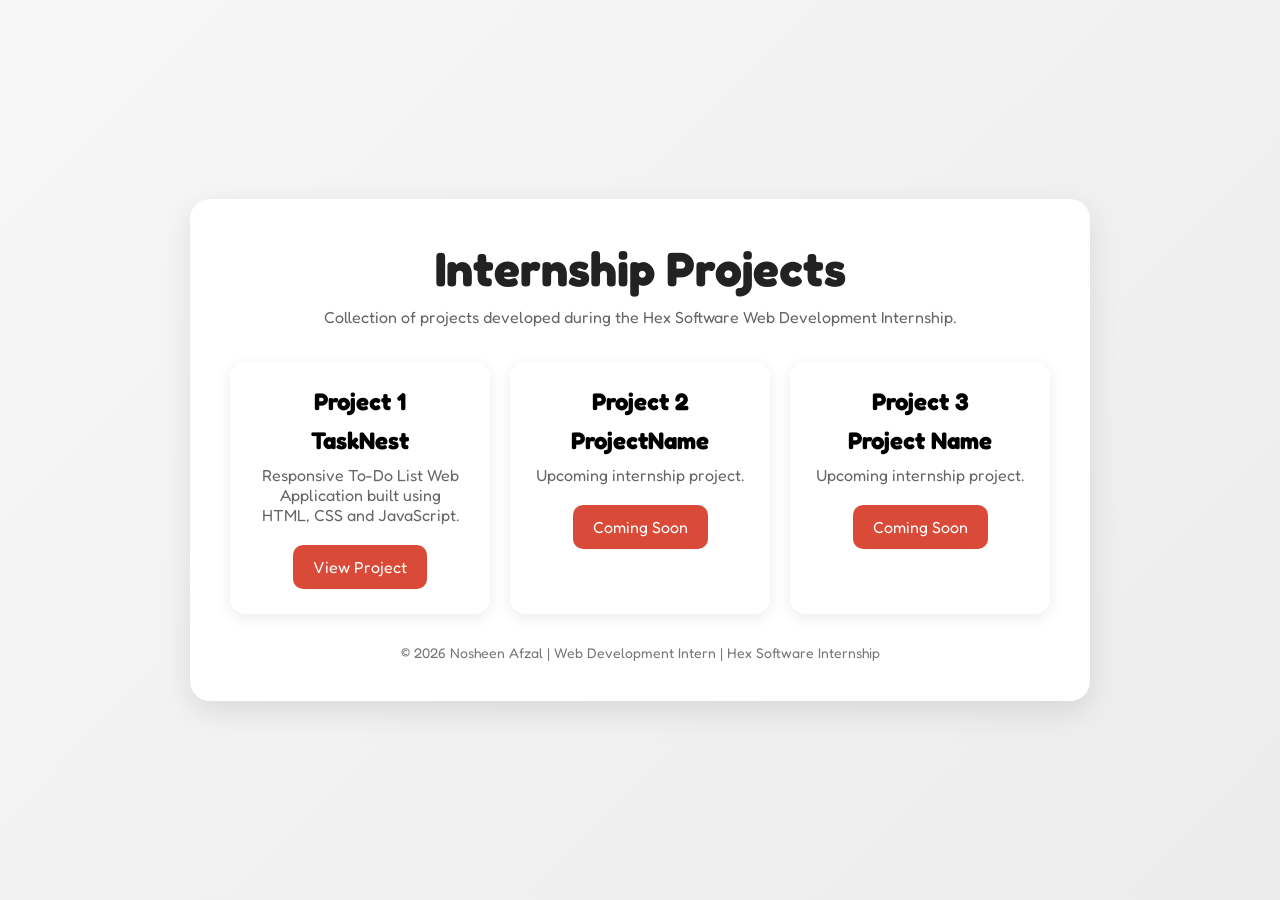
==== index.html @ 8a4b75d6 "Rename P-Hub.html to index.html" ====
<!DOCTYPE html>
<html lang="en">
<head>
<meta charset="UTF-8">
<meta name="viewport" content="width=device-width, initial-scale=1.0">

<title>Hex Software Internship Projects</title>

<link href="https://fonts.googleapis.com/css2?family=Fredoka:wght@400;500;600;700&display=swap" rel="stylesheet">

<style>

*{
    margin:0;
    padding:0;
    box-sizing:border-box;
    font-family:'Fredoka',sans-serif;
}

body{
    min-height:100vh;

    display:flex;
    justify-content:center;
    align-items:center;

    background:linear-gradient(135deg,#f7f7f7,#ececec);

    padding:20px;
}

.container{
    width:100%;
    max-width:900px;

    text-align:center;

    background:white;

    padding:40px;

    border-radius:20px;

    box-shadow:0 10px 30px rgba(0,0,0,0.1);
}

h1{
    font-size:3rem;
    margin-bottom:10px;
    color:#222;
}

p{
    color:#666;
    margin-bottom:35px;
}

.projects{
    display:grid;
    grid-template-columns:repeat(auto-fit,minmax(250px,1fr));
    gap:20px;
}

.project-card{
    background:#fff;

    border-radius:15px;

    padding:25px;

    box-shadow:0 4px 15px rgba(0,0,0,0.08);

    transition:0.3s;
}

.project-card:hover{
    transform:translateY(-5px);
}

.project-card h2{
    margin-bottom:10px;
    color:black;
}

.project-card p{
    margin-bottom:20px;
}

.btn{
    display:inline-block;

    text-decoration:none;

    background:#d94a38;
    color:white;

    padding:12px 20px;

    border-radius:10px;

    transition:0.3s;
}

.btn:hover{
    background:#28a745;
}

.footer{
    margin-top:30px;
    color:#777;
    font-size:14px;
}

</style>
</head>

<body>

<div class="container">

    <h1>Internship Projects</h1>

    <p>
        Collection of projects developed during the
        Hex Software Web Development Internship.
    </p>

    <div class="projects">

        <!-- PROJECT 1 -->

        <div class="project-card">

             <h2>Project 1</h2>
            <h2>TaskNest</h2>

            <p>
                Responsive To-Do List Web Application
                built using HTML, CSS and JavaScript.
            </p>

            <a href="TaskNest/" class="btn">
                View Project
            </a>

        </div>

        <!-- PROJECT 2 -->

        <div class="project-card">

            <h2>Project 2</h2>
            <h2>ProjectName</h2>

            <p>
                Upcoming internship project.
            </p>

            <a href="#" class="btn">
                Coming Soon
            </a>

        </div>

        <!-- PROJECT 3 -->

        <div class="project-card">

            <h2>Project 3</h2>
            <h2>Project Name</h2>

            <p>
                Upcoming internship project.
            </p>

            <a href="#" class="btn">
                Coming Soon
            </a>

        </div>

    </div>

    <div class="footer">
        © 2026 Nosheen Afzal | Web Development Intern | Hex Software Internship
    </div>

</div>

</body>
</html>
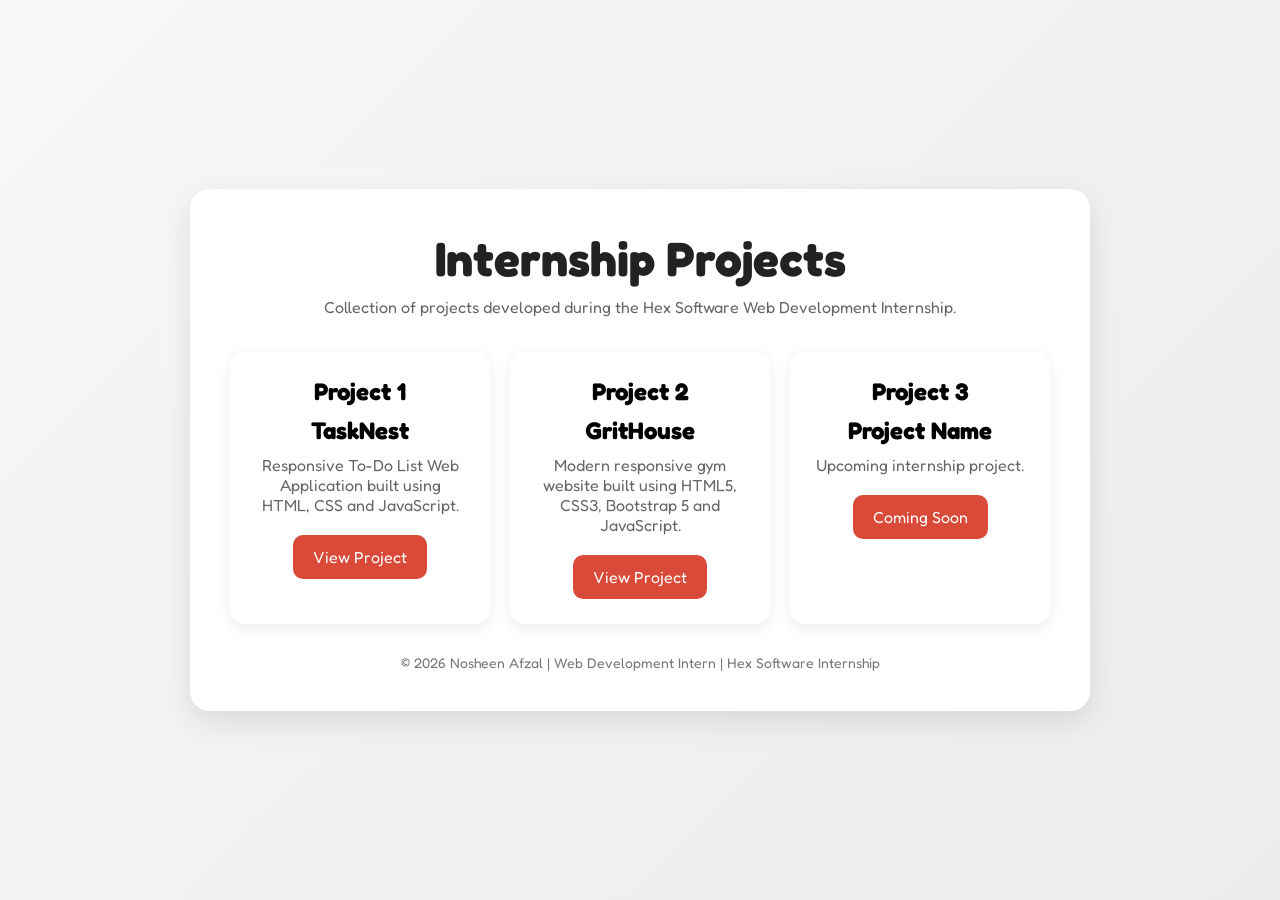
==== commit ca534607: "Revise Project 2 name and description Updated project details for Project 2." ====
--- a/index.html
+++ b/index.html
@@ -150,14 +150,15 @@
         <div class="project-card">
 
             <h2>Project 2</h2>
-            <h2>ProjectName</h2>
+            <h2>GritHouse</h2>
 
             <p>
-                Upcoming internship project.
+                Modern responsive gym website built using
+                HTML5, CSS3, Bootstrap 5 and JavaScript.
             </p>
 
-            <a href="#" class="btn">
-                Coming Soon
+            <a href="Grithouse/" class="btn">
+                View Project
             </a>
 
         </div>
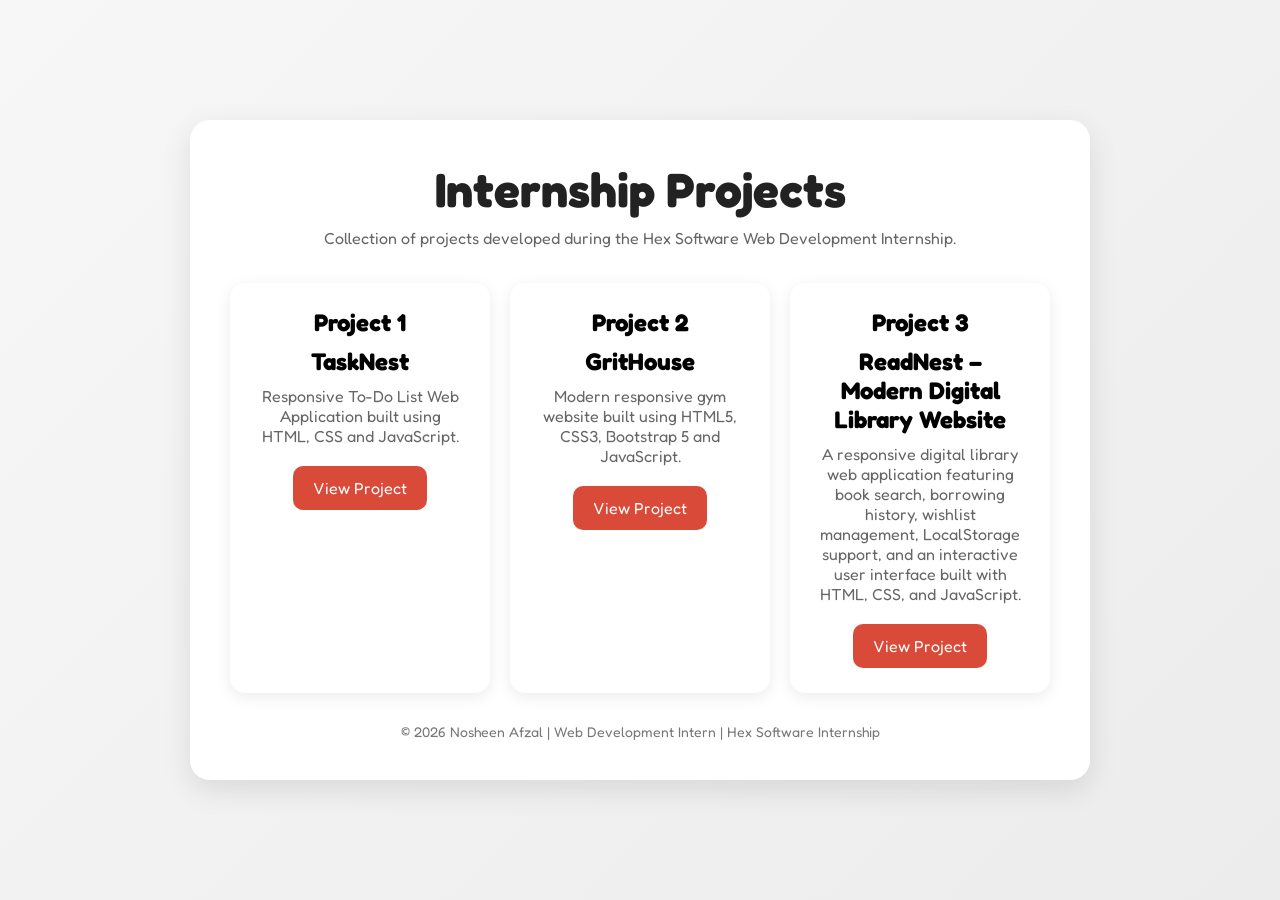
==== commit 9325ca31: "Update index.html" ====
--- a/index.html
+++ b/index.html
@@ -167,18 +167,19 @@
 
         <div class="project-card">
 
-            <h2>Project 3</h2>
-            <h2>Project Name</h2>
+    <h2>Project 3</h2>
 
-            <p>
-                Upcoming internship project.
-            </p>
+    <h2>ReadNest – Modern Digital Library Website</h2>
 
-            <a href="#" class="btn">
-                Coming Soon
-            </a>
+    <p>
+        A responsive digital library web application featuring book search, borrowing history, wishlist management, LocalStorage support, and an interactive user interface built with HTML, CSS, and JavaScript.
+    </p>
 
-        </div>
+    <a href="ReadNest/" class="btn">
+        View Project
+    </a>
+
+</div>
 
     </div>
 
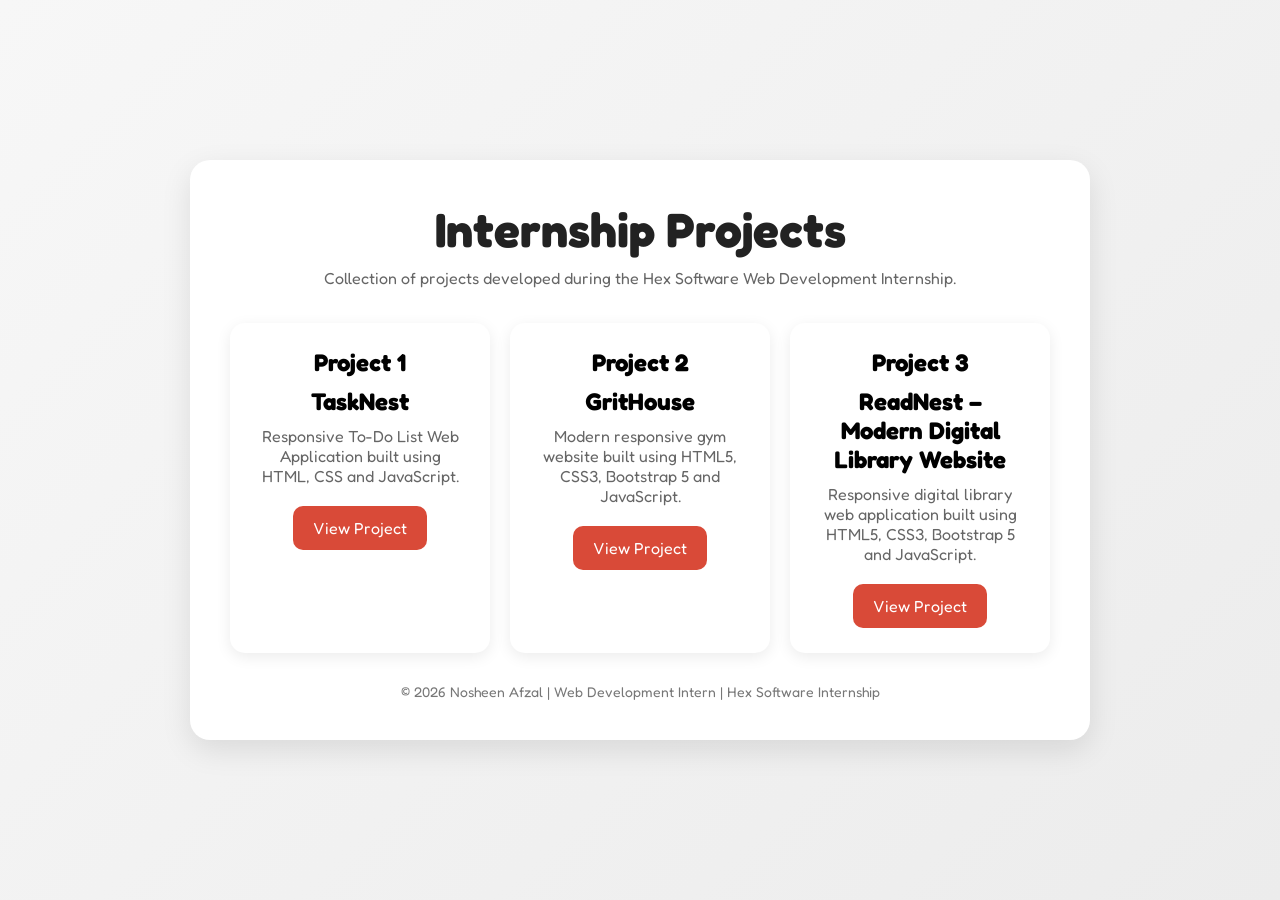
==== commit 1f4b11cf: "Update index.html" ====
--- a/index.html
+++ b/index.html
@@ -172,7 +172,8 @@
     <h2>ReadNest – Modern Digital Library Website</h2>
 
     <p>
-        A responsive digital library web application featuring book search, borrowing history, wishlist management, LocalStorage support, and an interactive user interface built with HTML, CSS, and JavaScript.
+        Responsive digital library web application built using
+        HTML5, CSS3, Bootstrap 5 and JavaScript.
     </p>
 
     <a href="ReadNest/" class="btn">
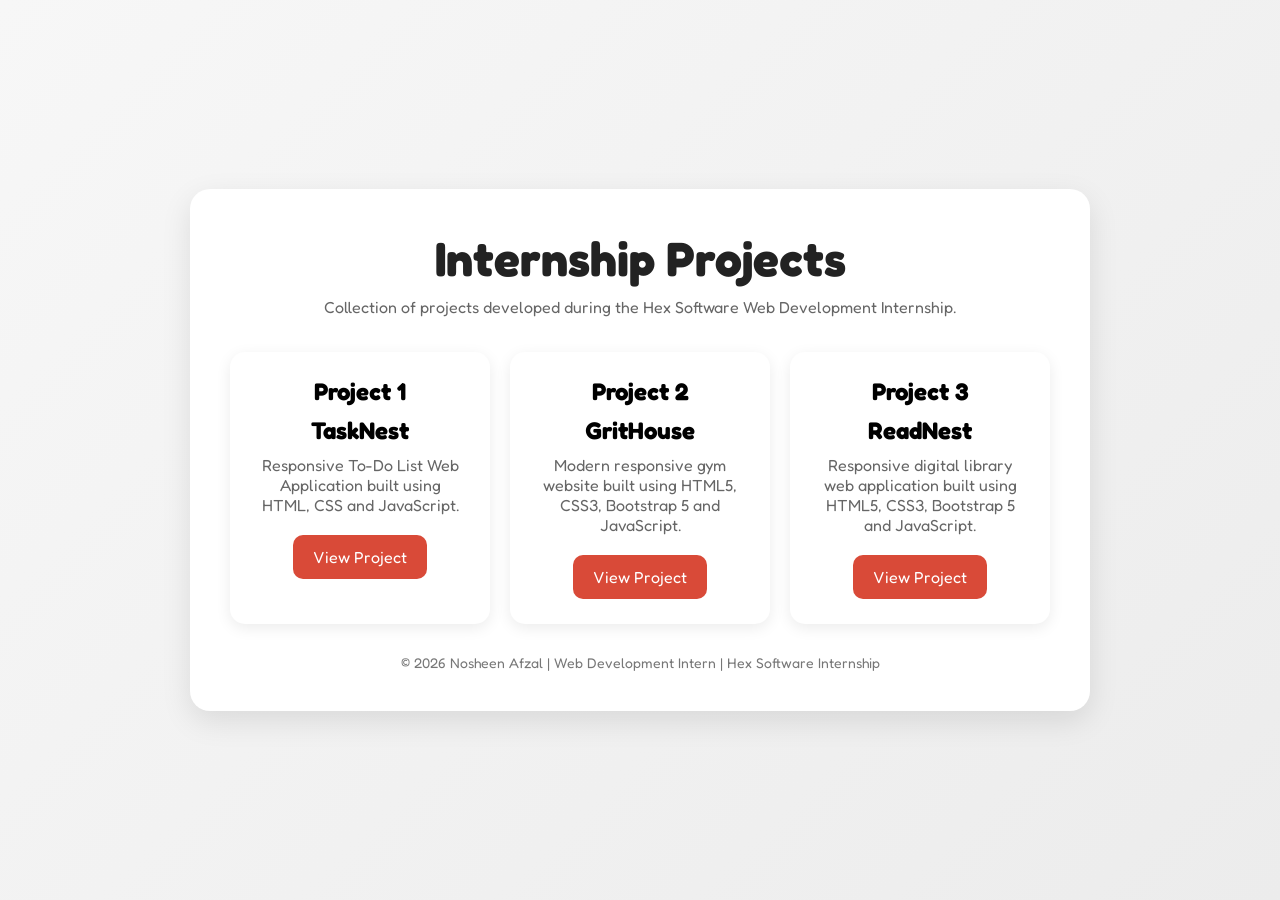
==== commit eb1e3f46: "Update project title for ReadNest Shortened the project title for ReadNest." ====
--- a/index.html
+++ b/index.html
@@ -169,7 +169,7 @@
 
     <h2>Project 3</h2>
 
-    <h2>ReadNest – Modern Digital Library Website</h2>
+    <h2>ReadNest</h2>
 
     <p>
         Responsive digital library web application built using
